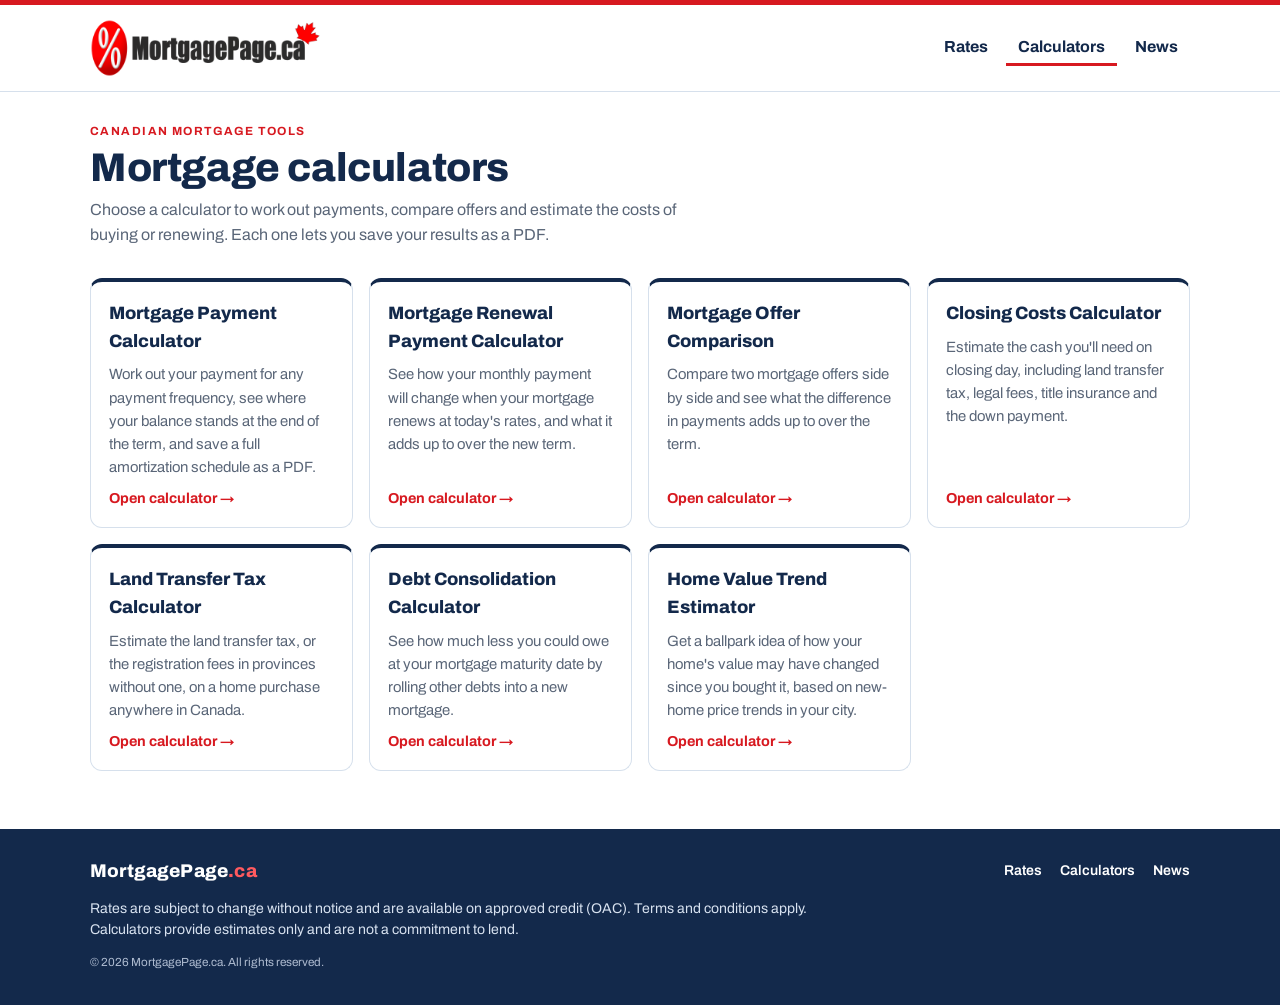
==== calculators/index.html @ d45a7aa4 "Build MortgagePage.ca site: rates home page, 7 calculators, news Co-Authored-By: Claude Opus 5.5 <no" ====
<!DOCTYPE html>
<html lang="en-CA" data-root="../">
<head>
<meta charset="utf-8">
<meta name="viewport" content="width=device-width, initial-scale=1">
<title>Mortgage Calculators | MortgagePage.ca</title>
<meta name="description" content="Free Canadian mortgage calculators: payments, renewals, offer comparisons, closing costs, land transfer tax, debt consolidation and home value trends.">
<meta property="og:site_name" content="MortgagePage.ca">
<meta property="og:title" content="Mortgage Calculators | MortgagePage.ca">
<meta property="og:description" content="Free Canadian mortgage calculators: payments, renewals, offer comparisons, closing costs, land transfer tax, debt consolidation and home value trends.">
<meta property="og:image" content="https://mortgagepage.ca/assets/img/og-image.png">
<meta property="og:type" content="website">
<link rel="canonical" href="https://mortgagepage.ca/calculators/">
<link rel="icon" type="image/png" sizes="32x32" href="../assets/img/favicon-32.png">
<link rel="apple-touch-icon" href="../assets/img/apple-touch-icon.png">
<meta name="theme-color" content="#13294b">
<link rel="preconnect" href="https://fonts.googleapis.com">
<link rel="preconnect" href="https://fonts.gstatic.com" crossorigin>
<link rel="stylesheet" href="https://fonts.googleapis.com/css2?family=Archivo:wght@500;600;700;800&family=IBM+Plex+Mono:wght@400;500;600&display=swap">

<link rel="stylesheet" href="../assets/css/site.css">
</head>
<body>
<a class="site-skip" href="#main">Skip to content</a>
<div class="site-header" role="banner"><div class="site-header-in">
  <a class="site-logo" href="../" aria-label="MortgagePage.ca home"><img src="../assets/img/mortgagepage-logo.png" alt="MortgagePage.ca" width="598" height="150"></a>
  <nav class="site-nav" aria-label="Main">
    <a href="../">Rates</a>
    <a href="../calculators/" aria-current="page">Calculators</a>
    <a href="../news/">News</a>
  </nav>
</div></div>
<main id="main" class="mp-main">
  <div class="mp-intro">
    <span class="mp-eyebrow">Canadian mortgage tools</span>
    <h1>Mortgage calculators</h1>
    <p>Choose a calculator to work out payments, compare offers and estimate the costs of buying or renewing. Each one lets you save your results as a PDF.</p>
  </div>
  <div class="mp-cards">
<a class="mp-card" href="mortgage-payment-calculator.html"><h3>Mortgage Payment Calculator</h3><p>Work out your payment for any payment frequency, see where your balance stands at the end of the term, and save a full amortization schedule as a PDF.</p><span class="mp-go">Open calculator &rarr;</span></a>
<a class="mp-card" href="mortgage-renewal-calculator.html"><h3>Mortgage Renewal Payment Calculator</h3><p>See how your monthly payment will change when your mortgage renews at today&#x27;s rates, and what it adds up to over the new term.</p><span class="mp-go">Open calculator &rarr;</span></a>
<a class="mp-card" href="mortgage-offer-comparison.html"><h3>Mortgage Offer Comparison</h3><p>Compare two mortgage offers side by side and see what the difference in payments adds up to over the term.</p><span class="mp-go">Open calculator &rarr;</span></a>
<a class="mp-card" href="closing-costs-calculator.html"><h3>Closing Costs Calculator</h3><p>Estimate the cash you&#x27;ll need on closing day, including land transfer tax, legal fees, title insurance and the down payment.</p><span class="mp-go">Open calculator &rarr;</span></a>
<a class="mp-card" href="land-transfer-tax-calculator.html"><h3>Land Transfer Tax Calculator</h3><p>Estimate the land transfer tax, or the registration fees in provinces without one, on a home purchase anywhere in Canada.</p><span class="mp-go">Open calculator &rarr;</span></a>
<a class="mp-card" href="debt-consolidation-calculator.html"><h3>Debt Consolidation Calculator</h3><p>See how much less you could owe at your mortgage maturity date by rolling other debts into a new mortgage.</p><span class="mp-go">Open calculator &rarr;</span></a>
<a class="mp-card" href="home-value-estimator.html"><h3>Home Value Trend Estimator</h3><p>Get a ballpark idea of how your home&#x27;s value may have changed since you bought it, based on new-home price trends in your city.</p><span class="mp-go">Open calculator &rarr;</span></a>
  </div>
</main>
<div class="site-footer" role="contentinfo"><div class="site-footer-in">
  <div class="site-footer-top">
    <div class="site-footer-brand">MortgagePage<span>.ca</span></div>
    <div class="site-footer-links"><a href="../">Rates</a><a href="../calculators/">Calculators</a><a href="../news/">News</a></div>
  </div>
  <p>Rates are subject to change without notice and are available on approved credit (OAC). Terms and conditions apply. Calculators provide estimates only and are not a commitment to lend.</p>
  <small>&copy; 2026 MortgagePage.ca. All rights reserved.</small>
</div></div>
</body>
</html>
---- assets/css/site.css ----
/* MortgagePage.ca site styles. White ground, navy and red as the main colours, faded light blue for shading.
   Every class here starts with "site-" or "mp-" (page parts) so it never clashes with the calculator styles. */
:root{
  --site-navy:#13294b; --site-navy-2:#1c3d72; --site-red:#d71920; --site-red-dark:#b3141a;
  --site-sky:#eaf2fb; --site-sky-2:#f4f8fd; --site-line:#d6e0ec;
  --site-ink:#15202d; --site-muted:#5a6678;
  --site-font:"Archivo","Segoe UI",system-ui,-apple-system,sans-serif;
  --site-num:"IBM Plex Mono",ui-monospace,Menlo,Consolas,monospace;
}
html{-webkit-text-size-adjust:100%}
body{margin:0;background:#fff;color:var(--site-ink);font-family:var(--site-font)}
.site-skip{position:absolute;left:-9999px;top:0;background:var(--site-navy);color:#fff;padding:8px 14px;z-index:100}
.site-skip:focus{left:8px;top:8px}

/* Header */
.site-header{border-top:5px solid var(--site-red);background:#fff;border-bottom:1px solid var(--site-line);font-family:var(--site-font)}
.site-header-in{max-width:1100px;margin:0 auto;padding:14px max(16px,env(safe-area-inset-left,0px));
  display:flex;flex-wrap:wrap;align-items:center;justify-content:space-between;gap:10px 24px}
.site-logo{display:block;line-height:0}
.site-logo img{height:58px;width:auto;max-width:100%}
.site-nav{display:flex;flex-wrap:wrap;gap:4px 6px;font-size:1rem;font-weight:700}
.site-nav a{color:var(--site-navy);text-decoration:none;padding:8px 12px;border-radius:6px;border-bottom:3px solid transparent}
.site-nav a:hover{background:var(--site-sky);color:var(--site-navy)}
.site-nav a[aria-current="page"]{border-bottom-color:var(--site-red);border-radius:6px 6px 0 0}
.site-nav a:focus-visible,.site-logo:focus-visible{outline:2px solid var(--site-navy-2);outline-offset:2px}
@media (max-width:620px){
  .site-header-in{justify-content:center}
  .site-logo img{height:44px}
  .site-nav{justify-content:center}
}

/* Breadcrumb above each calculator */
.site-crumb{max-width:1100px;margin:0 auto;padding:14px max(16px,env(safe-area-inset-left,0px)) 0;font-family:var(--site-font);font-size:.9rem}
.site-crumb a{color:var(--site-navy-2);font-weight:600;text-decoration:none}
.site-crumb a:hover{text-decoration:underline}

/* Footer */
.site-footer{background:var(--site-navy);color:#d8e2f0;margin-top:48px;font-family:var(--site-font);font-size:.88rem;line-height:1.55}
.site-footer-in{max-width:1100px;margin:0 auto;padding:28px max(16px,env(safe-area-inset-left,0px)) 34px;display:flex;flex-direction:column;gap:12px}
.site-footer-top{display:flex;flex-wrap:wrap;justify-content:space-between;align-items:center;gap:10px 24px}
.site-footer-brand{color:#fff;font-weight:800;font-size:1.15rem;letter-spacing:.01em}
.site-footer-brand span{color:#ff5a5f}
.site-footer-links{display:flex;flex-wrap:wrap;gap:4px 18px}
.site-footer-links a{color:#fff;text-decoration:none;font-weight:600}
.site-footer-links a:hover{text-decoration:underline}
.site-footer p{margin:0;max-width:90ch}
.site-footer small{color:#aebbd0}

/* Generic page parts (home, calculators menu, news) */
.mp-main{max-width:1100px;margin:0 auto;padding:30px max(16px,env(safe-area-inset-left,0px)) 10px;display:flex;flex-direction:column;gap:30px;font-size:16px;line-height:1.55}
.mp-intro h1{margin:0;font-size:clamp(1.7rem,4.2vw,2.5rem);font-weight:800;line-height:1.1;color:var(--site-navy);letter-spacing:-.01em;text-wrap:balance}
.mp-intro p{margin:8px 0 0;color:var(--site-muted);max-width:66ch}
.mp-eyebrow{display:block;font-size:.74rem;letter-spacing:.12em;text-transform:uppercase;font-weight:700;color:var(--site-red);margin-bottom:6px}
.mp-h2{margin:0 0 12px;font-size:1.35rem;font-weight:800;color:var(--site-navy)}

/* Rates table */
.mp-rates{border:1px solid var(--site-line);border-radius:12px;overflow:hidden;background:#fff;box-shadow:0 1px 2px rgba(19,41,75,.06)}
.mp-rates-title{margin:0;padding:14px 18px;font-size:1.1rem;font-weight:800;color:var(--site-navy);border-bottom:1px solid var(--site-line)}
.mp-rgrid{display:grid;grid-template-columns:130px minmax(0,1fr) minmax(0,1fr)}
.mp-rhead{background:var(--site-navy);color:#fff;font-size:.82rem;font-weight:700;letter-spacing:.06em;text-transform:uppercase;padding:14px 16px;text-align:center}
.mp-rhead + .mp-rhead{border-left:1px solid rgba(255,255,255,.25)}
.mp-row{display:contents}
.mp-term{background:var(--site-sky);color:var(--site-navy);font-weight:800;font-size:1.02rem;display:flex;align-items:center;justify-content:center;text-align:center;padding:16px 10px;border-top:1px solid var(--site-line)}
.mp-cell{display:flex;align-items:center;gap:14px;padding:12px 16px;border-top:1px solid var(--site-line);border-left:1px solid var(--site-line);min-height:76px}
.mp-row:nth-child(even) .mp-cell{background:var(--site-sky-2)}
.mp-row:nth-child(even) .mp-term{background:#dde9f7}
.mp-rate{font-family:var(--site-num);font-weight:600;font-size:1.35rem;color:var(--site-navy);min-width:4.4em;font-variant-numeric:tabular-nums}
.mp-rate.none{color:#9aa6b6;font-weight:500}
.mp-lender{flex:1;min-width:0;display:flex;align-items:center}
.mp-lender img{max-height:44px;max-width:150px;width:auto;height:auto;display:block}
.mp-lender span{font-weight:700;color:var(--site-ink);font-size:.95rem}
.mp-inquire{flex:none;display:inline-block;background:var(--site-red);color:#fff;text-decoration:none;font-weight:700;font-size:.82rem;letter-spacing:.06em;text-transform:uppercase;padding:10px 18px;border-radius:6px;border:0;cursor:pointer}
.mp-inquire:hover{background:var(--site-red-dark);color:#fff}
.mp-inquire:focus-visible{outline:2px solid var(--site-navy);outline-offset:2px}
.mp-cell.empty{background:#fff}
.mp-tag{display:none}
.mp-updated{margin:0;padding:14px 18px;border-top:1px solid var(--site-line);background:var(--site-sky-2);color:var(--site-navy);font-weight:600;font-size:.95rem}
.mp-disclaimer{margin:0;color:var(--site-muted);font-size:.82rem;max-width:90ch}

@media (max-width:760px){
  .mp-rgrid{display:block}
  .mp-rhead{display:none}
  .mp-row{display:block;border-top:1px solid var(--site-line)}
  .mp-row:first-of-type{border-top:0}
  .mp-term{justify-content:flex-start;border-top:0;padding:10px 16px;background:var(--site-sky)!important}
  .mp-cell{border-left:0;min-height:0;flex-wrap:wrap;background:#fff!important}
  .mp-cell.empty{display:none}
  .mp-tag{display:block;width:100%;font-size:.7rem;letter-spacing:.1em;text-transform:uppercase;font-weight:700;color:var(--site-muted);margin-bottom:-6px}
  .mp-rate{font-size:1.25rem}
}

/* Cards (calculators, news) */
.mp-cards{display:grid;grid-template-columns:repeat(auto-fill,minmax(260px,1fr));gap:16px}
.mp-card{display:flex;flex-direction:column;gap:8px;border:1px solid var(--site-line);border-radius:12px;padding:18px;background:#fff;text-decoration:none;color:inherit;border-top:4px solid var(--site-navy);transition:box-shadow .15s,border-color .15s}
.mp-card:hover{box-shadow:0 4px 14px rgba(19,41,75,.12);border-top-color:var(--site-red)}
.mp-card:focus-visible{outline:2px solid var(--site-navy-2);outline-offset:2px}
.mp-card h3{margin:0;font-size:1.12rem;font-weight:800;color:var(--site-navy)}
.mp-card p{margin:0;color:var(--site-muted);font-size:.93rem}
.mp-card .mp-go{margin-top:auto;color:var(--site-red);font-weight:700;font-size:.9rem}
.mp-card.news{padding:0;overflow:hidden}
.mp-card.news img{width:100%;aspect-ratio:16/9;object-fit:cover;display:block;background:var(--site-sky)}
.mp-card.news .mp-card-body{padding:16px 18px 18px;display:flex;flex-direction:column;gap:8px;flex:1}
.mp-date{font-size:.8rem;color:var(--site-muted);font-weight:600;letter-spacing:.02em}
.mp-empty{border:1px dashed var(--site-line);border-radius:12px;padding:26px;text-align:center;color:var(--site-muted);background:var(--site-sky-2)}
.mp-more{color:var(--site-navy-2);font-weight:700;text-decoration:none}
.mp-more:hover{text-decoration:underline}

/* Article */
.mp-article{max-width:760px;margin:0 auto;width:100%}
.mp-article h1{margin:0;font-size:clamp(1.7rem,4.2vw,2.4rem);font-weight:800;line-height:1.15;color:var(--site-navy);text-wrap:balance}
.mp-article .mp-date{display:block;margin-top:10px}
.mp-article figure{margin:22px 0 0}
.mp-article figure img{width:100%;height:auto;border-radius:10px;display:block}
.mp-article figcaption{font-size:.85rem;color:var(--site-muted);margin-top:6px}
.mp-article-body{margin-top:22px;font-size:1.06rem;line-height:1.7}
.mp-article-body h2{color:var(--site-navy);font-size:1.35rem;margin:1.6em 0 .4em}
.mp-article-body h3{color:var(--site-navy);font-size:1.12rem;margin:1.4em 0 .3em}
.mp-article-body p{margin:0 0 1em}
.mp-article-body a{color:var(--site-navy-2)}
.mp-article-body blockquote{margin:1.2em 0;padding:4px 18px;border-left:4px solid var(--site-red);background:var(--site-sky-2);color:var(--site-ink)}
.mp-back{display:inline-block;margin-top:26px;color:var(--site-navy-2);font-weight:700;text-decoration:none}
.mp-back:hover{text-decoration:underline}

/* Calculator pages: recolour the calculators to the site's navy and red */
.mp-calc{
  --blue:#1c3d72; --blue-2:#13294b; --blue-soft:#eaf2fb;
  --accent:#13294b; --accent-soft:#eaf2fb;
  --f-display:"Archivo","Segoe UI",system-ui,sans-serif;
  --f-body:"Archivo","Segoe UI",system-ui,sans-serif;
}
.mp-calc header .eyebrow,.mp-calc header .tag{color:var(--site-red)}
.mp-calc .mp header h1,.mp-calc .mc header h1,.mp-calc .lt header h1,.mp-calc .hv header h1,.mp-calc .wrap header h1{color:var(--site-navy)}
.mp-calc button.primary:hover{background:#0d1d36;filter:none}
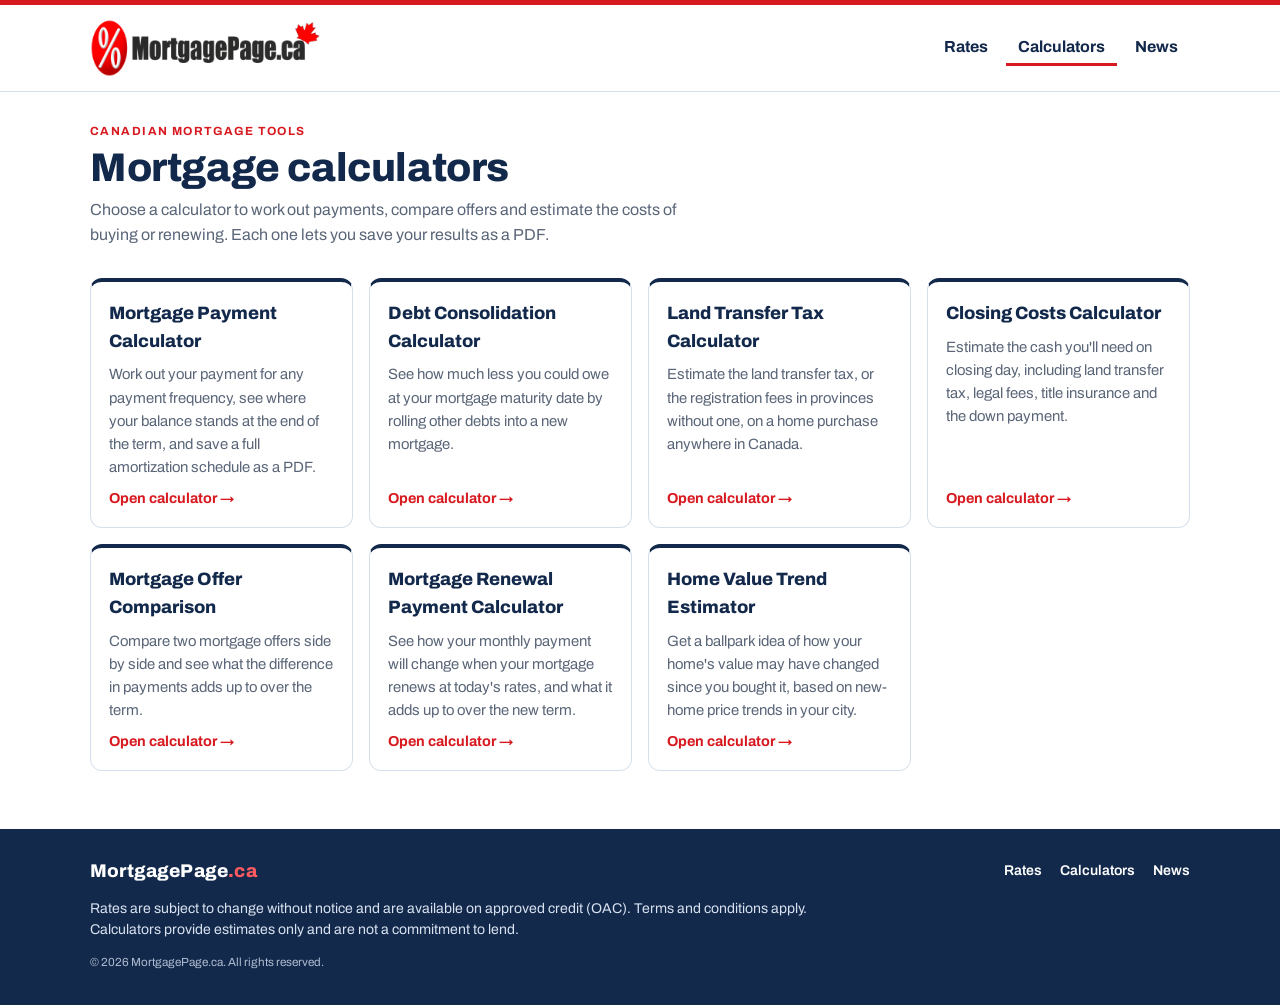
==== commit 38942062: "Reorder calculators Co-Authored-By: Claude Opus 5.5 <noreply@anthropic.com> Claude-Session: https://" ====
--- a/calculators/index.html
+++ b/calculators/index.html
@@ -38,11 +38,11 @@
   </div>
   <div class="mp-cards">
 <a class="mp-card" href="mortgage-payment-calculator.html"><h3>Mortgage Payment Calculator</h3><p>Work out your payment for any payment frequency, see where your balance stands at the end of the term, and save a full amortization schedule as a PDF.</p><span class="mp-go">Open calculator &rarr;</span></a>
+<a class="mp-card" href="debt-consolidation-calculator.html"><h3>Debt Consolidation Calculator</h3><p>See how much less you could owe at your mortgage maturity date by rolling other debts into a new mortgage.</p><span class="mp-go">Open calculator &rarr;</span></a>
+<a class="mp-card" href="land-transfer-tax-calculator.html"><h3>Land Transfer Tax Calculator</h3><p>Estimate the land transfer tax, or the registration fees in provinces without one, on a home purchase anywhere in Canada.</p><span class="mp-go">Open calculator &rarr;</span></a>
+<a class="mp-card" href="closing-costs-calculator.html"><h3>Closing Costs Calculator</h3><p>Estimate the cash you&#x27;ll need on closing day, including land transfer tax, legal fees, title insurance and the down payment.</p><span class="mp-go">Open calculator &rarr;</span></a>
+<a class="mp-card" href="mortgage-offer-comparison.html"><h3>Mortgage Offer Comparison</h3><p>Compare two mortgage offers side by side and see what the difference in payments adds up to over the term.</p><span class="mp-go">Open calculator &rarr;</span></a>
 <a class="mp-card" href="mortgage-renewal-calculator.html"><h3>Mortgage Renewal Payment Calculator</h3><p>See how your monthly payment will change when your mortgage renews at today&#x27;s rates, and what it adds up to over the new term.</p><span class="mp-go">Open calculator &rarr;</span></a>
-<a class="mp-card" href="mortgage-offer-comparison.html"><h3>Mortgage Offer Comparison</h3><p>Compare two mortgage offers side by side and see what the difference in payments adds up to over the term.</p><span class="mp-go">Open calculator &rarr;</span></a>
-<a class="mp-card" href="closing-costs-calculator.html"><h3>Closing Costs Calculator</h3><p>Estimate the cash you&#x27;ll need on closing day, including land transfer tax, legal fees, title insurance and the down payment.</p><span class="mp-go">Open calculator &rarr;</span></a>
-<a class="mp-card" href="land-transfer-tax-calculator.html"><h3>Land Transfer Tax Calculator</h3><p>Estimate the land transfer tax, or the registration fees in provinces without one, on a home purchase anywhere in Canada.</p><span class="mp-go">Open calculator &rarr;</span></a>
-<a class="mp-card" href="debt-consolidation-calculator.html"><h3>Debt Consolidation Calculator</h3><p>See how much less you could owe at your mortgage maturity date by rolling other debts into a new mortgage.</p><span class="mp-go">Open calculator &rarr;</span></a>
 <a class="mp-card" href="home-value-estimator.html"><h3>Home Value Trend Estimator</h3><p>Get a ballpark idea of how your home&#x27;s value may have changed since you bought it, based on new-home price trends in your city.</p><span class="mp-go">Open calculator &rarr;</span></a>
   </div>
 </main>
